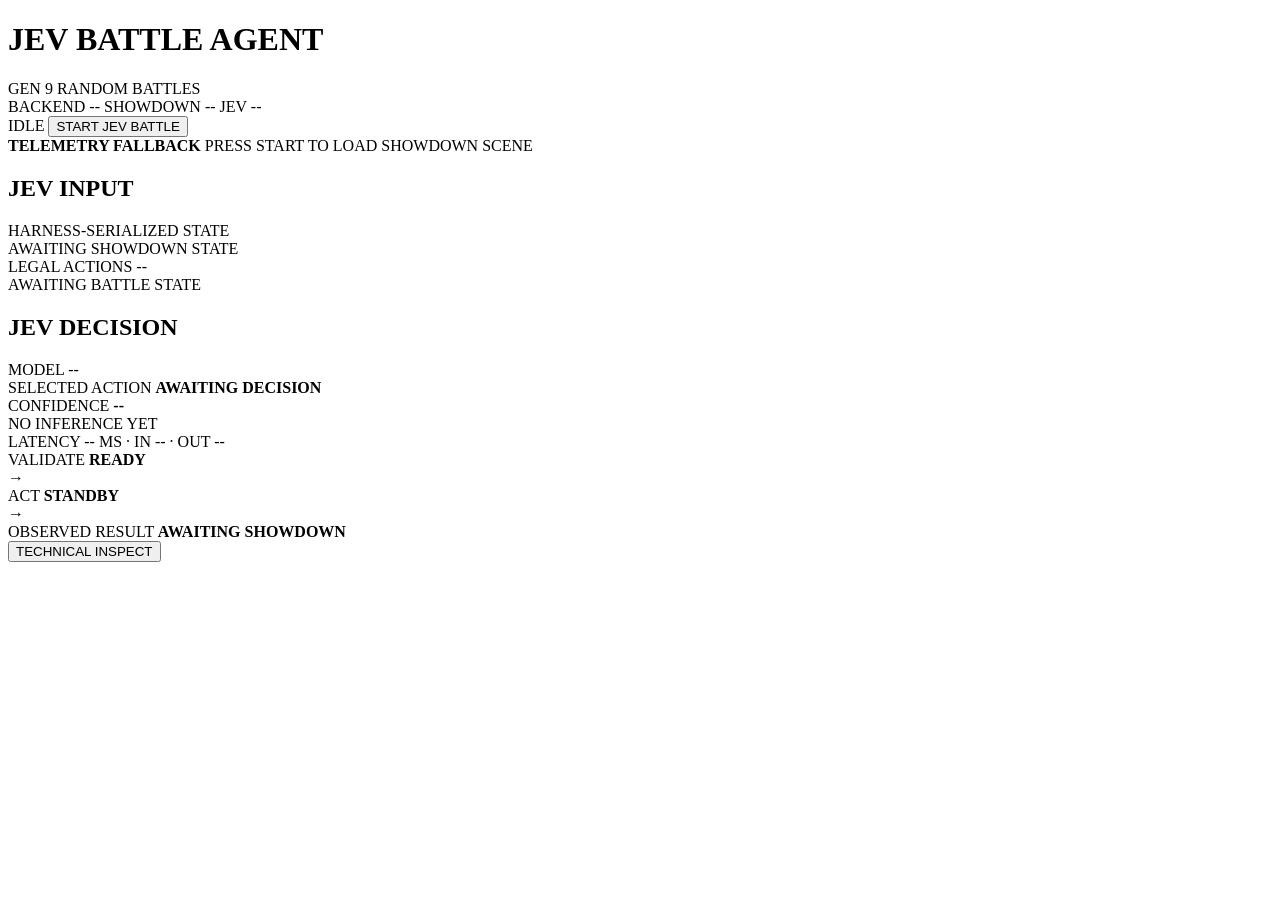
==== src/jev_showdown/web/static/index.html @ e9d83fb7 "test: validate dashboard overhaul" ====
<!DOCTYPE html>
<html lang="en">
<head>
  <meta charset="UTF-8">
  <meta name="viewport" content="width=device-width, initial-scale=1.0">
  <title>JEV BATTLE AGENT</title>
  <link rel="icon" href="data:image/svg+xml,%3Csvg xmlns='http://www.w3.org/2000/svg' viewBox='0 0 100 100'%3E%3Ccircle cx='50' cy='50' r='46' fill='%23ff007f'/%3E%3Cpath d='M4 50a46 46 0 0 0 92 0z' fill='%23e8e8f0'/%3E%3Crect x='4' y='46' width='92' height='8' fill='%230b0d1b'/%3E%3Ccircle cx='50' cy='50' r='16' fill='%230b0d1b'/%3E%3Ccircle cx='50' cy='50' r='9' fill='%23e8e8f0'/%3E%3C/svg%3E">
  <link rel="stylesheet" href="/static/style.css">
  <link rel="preconnect" href="https://fonts.googleapis.com">
  <link rel="preconnect" href="https://fonts.gstatic.com" crossorigin>
  <link href="https://fonts.googleapis.com/css2?family=Press+Start+2P&family=Share+Tech+Mono&display=swap" rel="stylesheet">
</head>
<body class="arcade-theme">
  <div class="scanlines" aria-hidden="true"></div>
  <div class="crt-vignette" aria-hidden="true"></div>

  <header class="topbar">
    <div class="brand-mark" aria-hidden="true">
      <span class="pokeball-core"></span>
    </div>
    <div class="brand-copy">
      <h1>JEV BATTLE AGENT</h1>
      <span>GEN 9 RANDOM BATTLES</span>
    </div>
    <div class="system-status" aria-label="System status">
      <span id="backend-status" class="status-chip">BACKEND --</span>
      <span id="showdown-connection-status" class="status-chip">SHOWDOWN --</span>
      <span id="jev-status" class="status-chip">JEV --</span>
    </div>
    <span id="game-state" class="game-state">IDLE</span>
    <button id="start-btn" class="arcade-btn" type="button">START JEV BATTLE</button>
  </header>

  <main class="dashboard-main">
    <section class="battle-bay" aria-label="Official Pokemon Showdown battle">
      <div id="showdown-arena" class="showdown-arena" hidden>
        <div class="showdown-stage-canvas">
          <div id="showdown-frame" class="showdown-stage-viewport"></div>
          <div id="showdown-log" class="showdown-log-viewport"></div>
          <div id="showdown-caption" class="showdown-caption" aria-live="polite"></div>
          <div id="showdown-status" class="showdown-status">SHOWDOWN --</div>
        </div>
      </div>
      <div id="arena-fallback" class="arena-fallback">
        <strong>TELEMETRY FALLBACK</strong>
        <span id="fallback-arena-copy">PRESS START TO LOAD SHOWDOWN SCENE</span>
      </div>
    </section>

    <aside class="decision-rail" aria-label="Jev decision telemetry">
      <section id="jev-input" class="decision-card">
        <header class="card-heading">
          <h2>JEV INPUT</h2>
          <span>HARNESS-SERIALIZED STATE</span>
        </header>
        <div id="input-summary" class="input-summary">AWAITING SHOWDOWN STATE</div>
        <div id="input-facts" class="fact-chips" aria-label="Harness calculated facts"></div>
        <div class="action-heading">
          <span>LEGAL ACTIONS</span>
          <span id="legal-action-count">--</span>
        </div>
        <div id="legal-actions" class="legal-actions">
          <span class="empty-note">AWAITING BATTLE STATE</span>
        </div>
      </section>

      <section id="jev-output" class="decision-card">
        <header class="card-heading">
          <h2>JEV DECISION</h2>
          <span id="decision-source">MODEL --</span>
        </header>
        <div id="jev-loader" class="jev-loader" hidden>
          <span class="arcade-spinner" aria-hidden="true"></span>
          <span>WAITING FOR JEV</span>
        </div>
        <div class="decision-choice-block">
          <span class="field-label">SELECTED ACTION</span>
          <strong id="decision-choice">AWAITING DECISION</strong>
        </div>
        <div class="confidence-block">
          <span class="field-label">CONFIDENCE</span>
          <strong id="decision-confidence">--</strong>
        </div>
        <div id="decision-probabilities" class="probabilities">
          <span class="empty-note">NO INFERENCE YET</span>
        </div>
        <div id="decision-meta" class="decision-meta">LATENCY -- MS &middot; IN -- &middot; OUT --</div>
        <div id="fallback-banner" class="fallback-banner" role="alert" hidden></div>
      </section>
    </aside>
  </main>

  <footer id="truth-strip" class="truth-strip" aria-label="Decision action trace">
    <div id="validate-step" class="trace-step">
      <span class="trace-label">VALIDATE</span>
      <strong>READY</strong>
    </div>
    <span class="trace-arrow" aria-hidden="true">&#8594;</span>
    <div id="act-step" class="trace-step">
      <span class="trace-label">ACT</span>
      <strong>STANDBY</strong>
    </div>
    <span class="trace-arrow" aria-hidden="true">&#8594;</span>
    <div id="result-step" class="trace-step trace-result">
      <span class="trace-label">OBSERVED RESULT</span>
      <strong>AWAITING SHOWDOWN</strong>
    </div>
    <button id="technical-inspect" class="inspect-button" type="button">TECHNICAL INSPECT</button>
  </footer>

  <aside id="inspect-drawer" class="inspect-drawer" hidden aria-label="Technical inspection">
    <div class="inspect-header">
      <h2>TECHNICAL INSPECTION</h2>
      <button id="inspect-close" class="mini-btn" type="button">CLOSE</button>
    </div>
    <nav id="inspect-tabs" class="inspect-tabs" aria-label="Inspection data tabs">
      <button class="inspect-tab active" type="button" data-inspect-tab="state">STATE</button>
      <button class="inspect-tab" type="button" data-inspect-tab="request">JEV REQUEST</button>
      <button class="inspect-tab" type="button" data-inspect-tab="response">JEV RESPONSE</button>
      <button class="inspect-tab" type="button" data-inspect-tab="validation">VALIDATION</button>
      <button class="inspect-tab" type="button" data-inspect-tab="protocol">PROTOCOL</button>
    </nav>
    <pre id="inspect-content" class="inspect-content">No battle data yet.</pre>
  </aside>

  <script src="/static/showdown-renderer.js?v=2"></script>
  <script src="/static/app.js?v=8"></script>
</body>
</html>
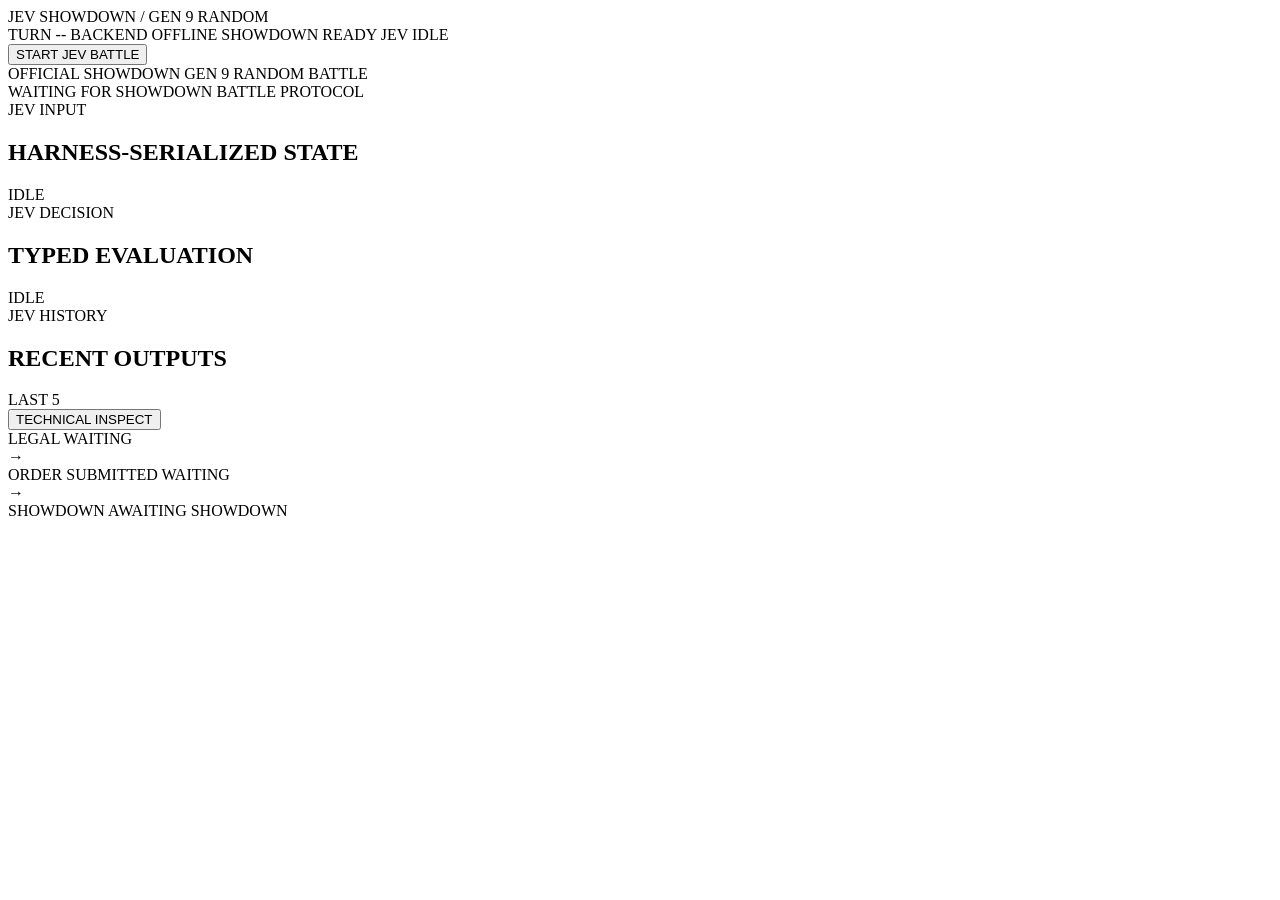
==== commit b6aadd83: "feat: add battle-first dashboard shell" ====
--- a/src/jev_showdown/web/static/index.html
+++ b/src/jev_showdown/web/static/index.html
@@ -1,129 +1,111 @@
-<!DOCTYPE html>
+<!doctype html>
 <html lang="en">
 <head>
-  <meta charset="UTF-8">
-  <meta name="viewport" content="width=device-width, initial-scale=1.0">
+  <meta charset="utf-8">
+  <meta name="viewport" content="width=device-width, initial-scale=1">
   <title>JEV BATTLE AGENT</title>
-  <link rel="icon" href="data:image/svg+xml,%3Csvg xmlns='http://www.w3.org/2000/svg' viewBox='0 0 100 100'%3E%3Ccircle cx='50' cy='50' r='46' fill='%23ff007f'/%3E%3Cpath d='M4 50a46 46 0 0 0 92 0z' fill='%23e8e8f0'/%3E%3Crect x='4' y='46' width='92' height='8' fill='%230b0d1b'/%3E%3Ccircle cx='50' cy='50' r='16' fill='%230b0d1b'/%3E%3Ccircle cx='50' cy='50' r='9' fill='%23e8e8f0'/%3E%3C/svg%3E">
   <link rel="stylesheet" href="/static/style.css">
-  <link rel="preconnect" href="https://fonts.googleapis.com">
-  <link rel="preconnect" href="https://fonts.gstatic.com" crossorigin>
-  <link href="https://fonts.googleapis.com/css2?family=Press+Start+2P&family=Share+Tech+Mono&display=swap" rel="stylesheet">
 </head>
-<body class="arcade-theme">
-  <div class="scanlines" aria-hidden="true"></div>
-  <div class="crt-vignette" aria-hidden="true"></div>
+<body>
+  <div id="dashboard-root" class="app-shell">
+    <header class="topbar">
+      <div class="brand-block">
+        <span class="brand-mark">JEV</span>
+        <span class="brand-context">SHOWDOWN / GEN 9 RANDOM</span>
+      </div>
+      <div class="topbar-readouts" aria-label="System status">
+        <span id="turn-readout" class="status-readout">TURN --</span>
+        <span id="backend-status" class="status-readout" data-state="idle">BACKEND OFFLINE</span>
+        <span id="showdown-connection" class="status-readout" data-state="idle">SHOWDOWN READY</span>
+        <span id="jev-status" class="status-readout" data-state="idle">JEV IDLE</span>
+      </div>
+      <button id="start-btn" class="start-button" type="button">START JEV BATTLE</button>
+    </header>
 
-  <header class="topbar">
-    <div class="brand-mark" aria-hidden="true">
-      <span class="pokeball-core"></span>
-    </div>
-    <div class="brand-copy">
-      <h1>JEV BATTLE AGENT</h1>
-      <span>GEN 9 RANDOM BATTLES</span>
-    </div>
-    <div class="system-status" aria-label="System status">
-      <span id="backend-status" class="status-chip">BACKEND --</span>
-      <span id="showdown-connection-status" class="status-chip">SHOWDOWN --</span>
-      <span id="jev-status" class="status-chip">JEV --</span>
-    </div>
-    <span id="game-state" class="game-state">IDLE</span>
-    <button id="start-btn" class="arcade-btn" type="button">START JEV BATTLE</button>
-  </header>
+    <main class="battle-layout">
+      <section id="showdown-arena" class="battle-bay" aria-label="Official Showdown battle scene">
+        <div class="battle-bay-heading">
+          <span class="section-kicker">OFFICIAL SHOWDOWN</span>
+          <span id="battle-format" class="heading-value">GEN 9 RANDOM BATTLE</span>
+        </div>
+        <div class="showdown-stage">
+          <div id="showdown-frame"></div>
+          <div id="showdown-log"></div>
+          <div id="showdown-status" class="scene-status" aria-live="polite">WAITING FOR SHOWDOWN BATTLE PROTOCOL</div>
+          <div id="renderer-fallback" class="renderer-fallback" hidden></div>
+        </div>
+      </section>
 
-  <main class="dashboard-main">
-    <section class="battle-bay" aria-label="Official Pokemon Showdown battle">
-      <div id="showdown-arena" class="showdown-arena" hidden>
-        <div class="showdown-stage-canvas">
-          <div id="showdown-frame" class="showdown-stage-viewport"></div>
-          <div id="showdown-log" class="showdown-log-viewport"></div>
-          <div id="showdown-caption" class="showdown-caption" aria-live="polite"></div>
-          <div id="showdown-status" class="showdown-status">SHOWDOWN --</div>
-        </div>
+      <aside class="decision-rail" aria-label="Jev decision console">
+        <section id="jev-input" class="console-section" aria-labelledby="jev-input-title">
+          <div class="section-heading">
+            <div>
+              <span class="section-kicker">JEV INPUT</span>
+              <h2 id="jev-input-title">HARNESS-SERIALIZED STATE</h2>
+            </div>
+            <span id="input-phase" class="section-state">IDLE</span>
+          </div>
+          <div id="jev-input-content" class="section-content"></div>
+        </section>
+
+        <section id="jev-decision" class="console-section decision-section" aria-labelledby="jev-decision-title">
+          <div class="section-heading">
+            <div>
+              <span class="section-kicker">JEV DECISION</span>
+              <h2 id="jev-decision-title">TYPED EVALUATION</h2>
+            </div>
+            <span id="decision-phase" class="section-state">IDLE</span>
+          </div>
+          <div id="jev-decision-content" class="section-content"></div>
+        </section>
+
+        <section id="jev-history" class="console-section history-section" aria-labelledby="jev-history-title">
+          <div class="section-heading">
+            <div>
+              <span class="section-kicker">JEV HISTORY</span>
+              <h2 id="jev-history-title">RECENT OUTPUTS</h2>
+            </div>
+            <span class="section-state">LAST 5</span>
+          </div>
+          <div id="jev-history-list" class="history-list"></div>
+        </section>
+
+        <button id="technical-inspect" class="inspect-button" type="button" aria-controls="inspect-drawer" aria-expanded="false">
+          TECHNICAL INSPECT
+        </button>
+      </aside>
+    </main>
+
+    <section id="truth-strip" class="truth-strip" aria-label="Adapter status" data-phase="IDLE">
+      <div class="truth-step" data-truth-step="legal">
+        <span class="truth-label">LEGAL</span>
+        <span id="truth-legal" class="truth-value">WAITING</span>
       </div>
-      <div id="arena-fallback" class="arena-fallback">
-        <strong>TELEMETRY FALLBACK</strong>
-        <span id="fallback-arena-copy">PRESS START TO LOAD SHOWDOWN SCENE</span>
+      <div class="truth-arrow" aria-hidden="true">&#8594;</div>
+      <div class="truth-step" data-truth-step="submitted">
+        <span class="truth-label">ORDER SUBMITTED</span>
+        <span id="truth-submitted" class="truth-value">WAITING</span>
+      </div>
+      <div class="truth-arrow" aria-hidden="true">&#8594;</div>
+      <div class="truth-step" data-truth-step="observed">
+        <span class="truth-label">SHOWDOWN</span>
+        <span id="truth-observed" class="truth-value">AWAITING SHOWDOWN</span>
       </div>
     </section>
 
-    <aside class="decision-rail" aria-label="Jev decision telemetry">
-      <section id="jev-input" class="decision-card">
-        <header class="card-heading">
-          <h2>JEV INPUT</h2>
-          <span>HARNESS-SERIALIZED STATE</span>
-        </header>
-        <div id="input-summary" class="input-summary">AWAITING SHOWDOWN STATE</div>
-        <div id="input-facts" class="fact-chips" aria-label="Harness calculated facts"></div>
-        <div class="action-heading">
-          <span>LEGAL ACTIONS</span>
-          <span id="legal-action-count">--</span>
+    <aside id="inspect-drawer" class="inspect-drawer" hidden aria-label="Technical inspection">
+      <div class="drawer-heading">
+        <div>
+          <span class="section-kicker">TECHNICAL INSPECTION</span>
+          <h2>LIVE DECISION RECORD</h2>
         </div>
-        <div id="legal-actions" class="legal-actions">
-          <span class="empty-note">AWAITING BATTLE STATE</span>
-        </div>
-      </section>
+        <button id="inspect-close" class="icon-button" type="button" aria-label="Close technical inspection">CLOSE</button>
+      </div>
+      <div id="inspect-content" class="inspect-content"></div>
+    </aside>
+  </div>
 
-      <section id="jev-output" class="decision-card">
-        <header class="card-heading">
-          <h2>JEV DECISION</h2>
-          <span id="decision-source">MODEL --</span>
-        </header>
-        <div id="jev-loader" class="jev-loader" hidden>
-          <span class="arcade-spinner" aria-hidden="true"></span>
-          <span>WAITING FOR JEV</span>
-        </div>
-        <div class="decision-choice-block">
-          <span class="field-label">SELECTED ACTION</span>
-          <strong id="decision-choice">AWAITING DECISION</strong>
-        </div>
-        <div class="confidence-block">
-          <span class="field-label">CONFIDENCE</span>
-          <strong id="decision-confidence">--</strong>
-        </div>
-        <div id="decision-probabilities" class="probabilities">
-          <span class="empty-note">NO INFERENCE YET</span>
-        </div>
-        <div id="decision-meta" class="decision-meta">LATENCY -- MS &middot; IN -- &middot; OUT --</div>
-        <div id="fallback-banner" class="fallback-banner" role="alert" hidden></div>
-      </section>
-    </aside>
-  </main>
-
-  <footer id="truth-strip" class="truth-strip" aria-label="Decision action trace">
-    <div id="validate-step" class="trace-step">
-      <span class="trace-label">VALIDATE</span>
-      <strong>READY</strong>
-    </div>
-    <span class="trace-arrow" aria-hidden="true">&#8594;</span>
-    <div id="act-step" class="trace-step">
-      <span class="trace-label">ACT</span>
-      <strong>STANDBY</strong>
-    </div>
-    <span class="trace-arrow" aria-hidden="true">&#8594;</span>
-    <div id="result-step" class="trace-step trace-result">
-      <span class="trace-label">OBSERVED RESULT</span>
-      <strong>AWAITING SHOWDOWN</strong>
-    </div>
-    <button id="technical-inspect" class="inspect-button" type="button">TECHNICAL INSPECT</button>
-  </footer>
-
-  <aside id="inspect-drawer" class="inspect-drawer" hidden aria-label="Technical inspection">
-    <div class="inspect-header">
-      <h2>TECHNICAL INSPECTION</h2>
-      <button id="inspect-close" class="mini-btn" type="button">CLOSE</button>
-    </div>
-    <nav id="inspect-tabs" class="inspect-tabs" aria-label="Inspection data tabs">
-      <button class="inspect-tab active" type="button" data-inspect-tab="state">STATE</button>
-      <button class="inspect-tab" type="button" data-inspect-tab="request">JEV REQUEST</button>
-      <button class="inspect-tab" type="button" data-inspect-tab="response">JEV RESPONSE</button>
-      <button class="inspect-tab" type="button" data-inspect-tab="validation">VALIDATION</button>
-      <button class="inspect-tab" type="button" data-inspect-tab="protocol">PROTOCOL</button>
-    </nav>
-    <pre id="inspect-content" class="inspect-content">No battle data yet.</pre>
-  </aside>
-
-  <script src="/static/showdown-renderer.js?v=2"></script>
-  <script src="/static/app.js?v=8"></script>
+  <script src="/static/showdown-renderer.js" defer></script>
+  <script src="/static/app.js" defer></script>
 </body>
 </html>
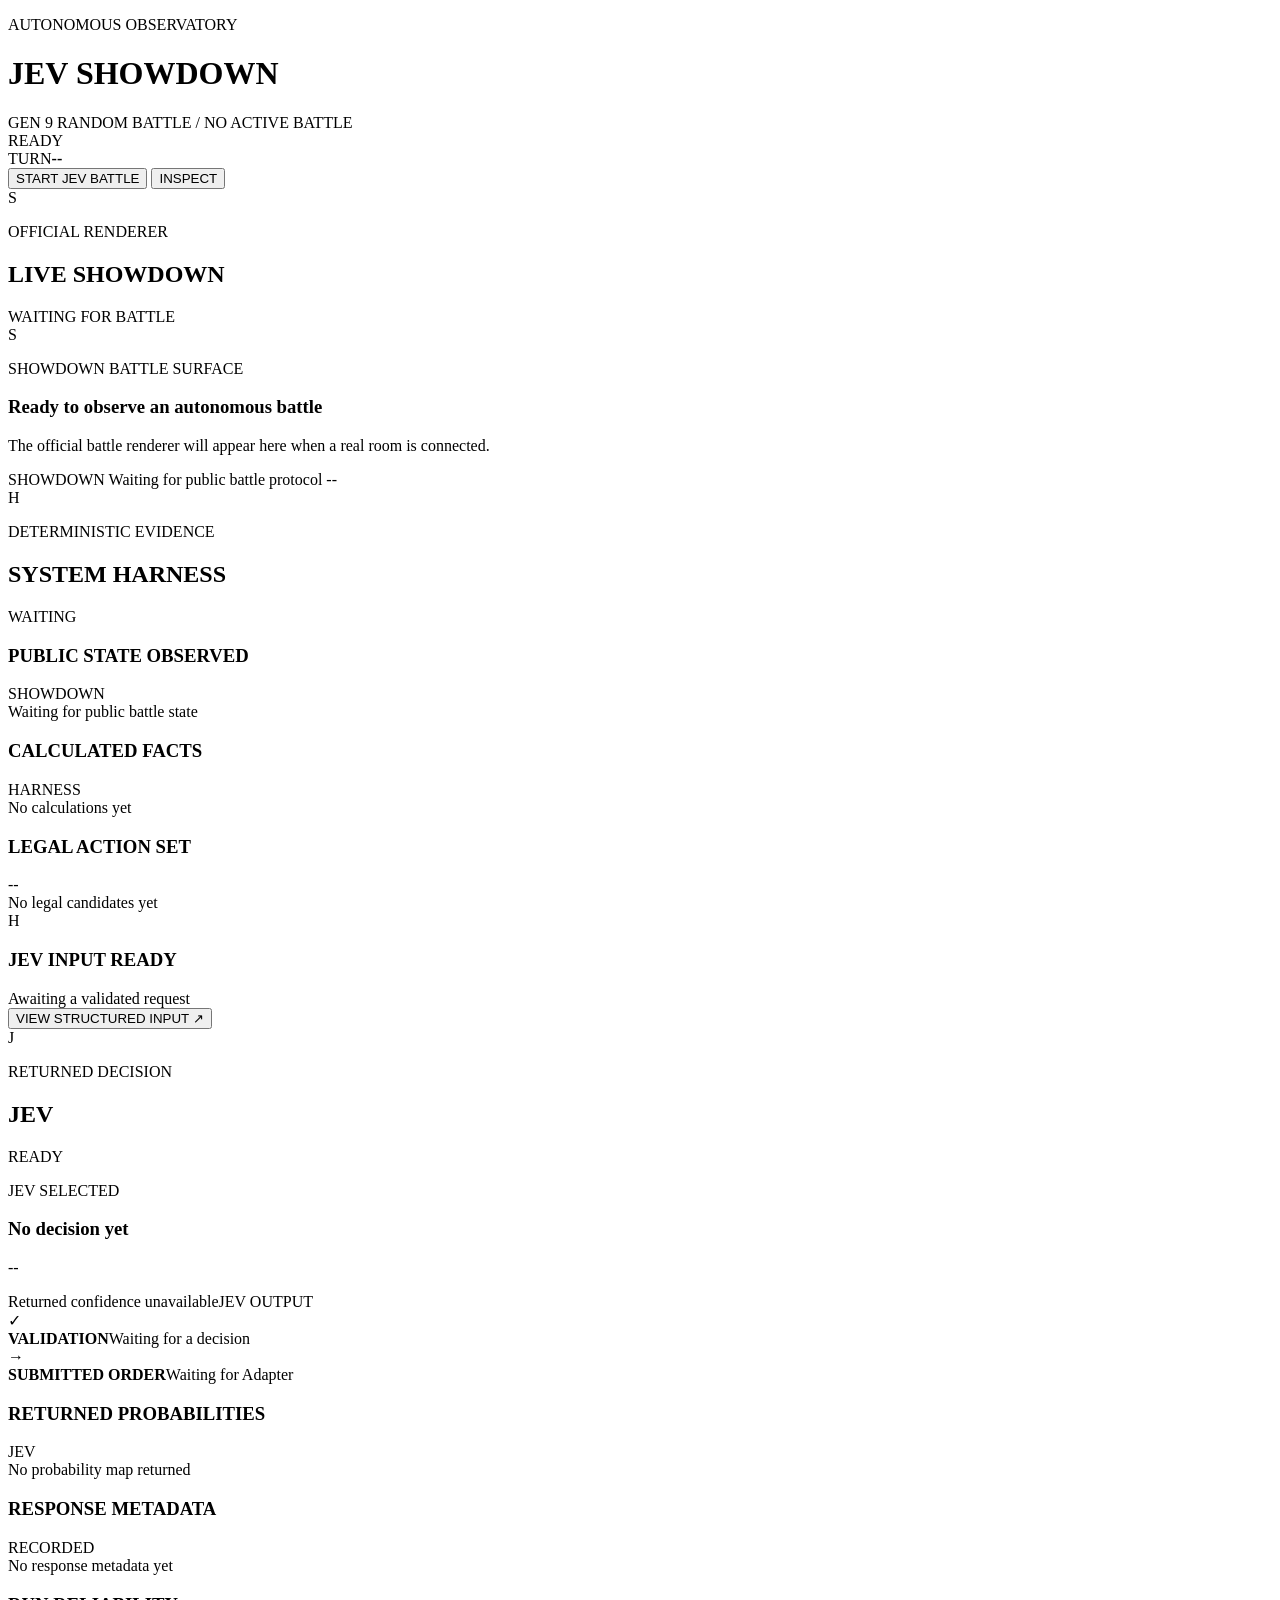
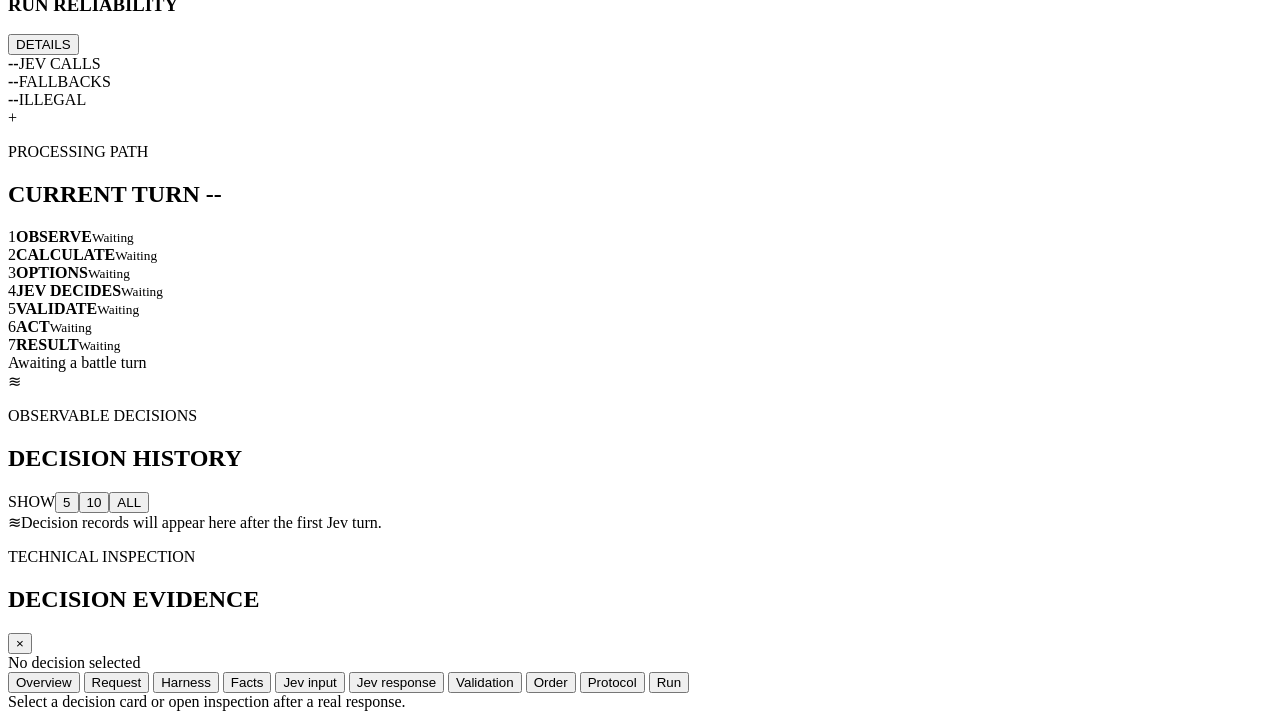
==== commit 2d5e427f: "feat: add semantic dashboard shell" ====
--- a/src/jev_showdown/web/static/index.html
+++ b/src/jev_showdown/web/static/index.html
@@ -3,109 +3,176 @@
 <head>
   <meta charset="utf-8">
   <meta name="viewport" content="width=device-width, initial-scale=1">
-  <title>JEV BATTLE AGENT</title>
+  <meta name="theme-color" content="#b9b9b3">
+  <title>Jev Showdown | Autonomous Battle Observability</title>
   <link rel="stylesheet" href="/static/style.css">
 </head>
 <body>
-  <div id="dashboard-root" class="app-shell">
-    <header class="topbar">
-      <div class="brand-block">
-        <span class="brand-mark">JEV</span>
-        <span class="brand-context">SHOWDOWN / GEN 9 RANDOM</span>
+  <div class="app-shell" id="app-shell">
+    <header class="topbar" aria-label="Jev Showdown status bar">
+      <div class="brand-lockup">
+        <span class="brand-pokeball" aria-hidden="true"><span></span></span>
+        <div>
+          <p class="eyebrow">AUTONOMOUS OBSERVATORY</p>
+          <h1>JEV SHOWDOWN</h1>
+        </div>
       </div>
-      <div class="topbar-readouts" aria-label="System status">
-        <span id="turn-readout" class="status-readout">TURN --</span>
-        <span id="backend-status" class="status-readout" data-state="idle">BACKEND OFFLINE</span>
-        <span id="showdown-connection" class="status-readout" data-state="idle">SHOWDOWN READY</span>
-        <span id="jev-status" class="status-readout" data-state="idle">JEV IDLE</span>
+      <div class="format-lockup">
+        <span class="format-label">GEN 9</span>
+        <span class="format-name" id="battle-format">RANDOM BATTLE</span>
+        <span class="format-separator" aria-hidden="true">/</span>
+        <span class="mono" id="battle-tag">NO ACTIVE BATTLE</span>
       </div>
-      <button id="start-btn" class="start-button" type="button">START JEV BATTLE</button>
+      <div class="topbar-status">
+        <div class="connection-state" id="connection-state">
+          <span class="status-dot" aria-hidden="true"></span>
+          <span data-connection-label>READY</span>
+        </div>
+        <div class="turn-marker"><span class="muted-label">TURN</span><strong id="current-turn-number">--</strong></div>
+        <button class="button button-primary" id="start-battle" type="button">START JEV BATTLE</button>
+        <button class="button button-quiet" id="open-inspector" type="button" aria-controls="inspection-drawer" aria-expanded="false">INSPECT</button>
+      </div>
     </header>
 
-    <main class="battle-layout">
-      <section id="showdown-arena" class="battle-bay" aria-label="Official Showdown battle scene">
-        <div class="battle-bay-heading">
-          <span class="section-kicker">OFFICIAL SHOWDOWN</span>
-          <span id="battle-format" class="heading-value">GEN 9 RANDOM BATTLE</span>
-        </div>
-        <div class="showdown-stage">
-          <div id="showdown-frame"></div>
-          <div id="showdown-log"></div>
-          <div id="showdown-status" class="scene-status" aria-live="polite">WAITING FOR SHOWDOWN BATTLE PROTOCOL</div>
-          <div id="renderer-fallback" class="renderer-fallback" hidden></div>
-        </div>
+    <main class="dashboard-main">
+      <section class="primary-grid" aria-label="Live battle and decision observability">
+        <section class="panel battle-panel" id="battle-panel" aria-labelledby="battle-title">
+          <div class="panel-heading battle-heading">
+            <div class="heading-left">
+              <span class="origin-mark origin-showdown" aria-hidden="true">S</span>
+              <div>
+                <p class="panel-kicker">OFFICIAL RENDERER</p>
+                <h2 id="battle-title">LIVE SHOWDOWN</h2>
+              </div>
+            </div>
+            <div class="heading-state"><span class="state-led" aria-hidden="true"></span><span id="battle-state-label">WAITING FOR BATTLE</span></div>
+          </div>
+          <div class="battle-stage" id="showdown-arena" aria-label="Official Pokémon Showdown battle surface">
+            <div class="battle-stage-grid" aria-hidden="true"></div>
+            <div class="showdown-canvas" id="showdown-canvas">
+              <div id="showdown-frame" class="showdown-frame"></div>
+              <div id="showdown-log" class="showdown-log" aria-label="Showdown battle messages"></div>
+            </div>
+            <div class="battle-empty" id="battle-empty-state">
+              <span class="empty-seal" aria-hidden="true">S</span>
+              <p class="eyebrow">SHOWDOWN BATTLE SURFACE</p>
+              <h3>Ready to observe an autonomous battle</h3>
+              <p>The official battle renderer will appear here when a real room is connected.</p>
+            </div>
+          </div>
+          <div class="battle-footline">
+            <span class="source-chip source-showdown">SHOWDOWN</span>
+            <span id="showdown-status">Waiting for public battle protocol</span>
+            <span class="mono subtle" id="last-observed">--</span>
+          </div>
+        </section>
+
+        <aside class="panel evidence-panel harness-panel" id="system-harness" aria-labelledby="harness-title">
+          <div class="panel-heading origin-heading harness-heading">
+            <div class="heading-left">
+              <span class="origin-mark origin-harness" aria-hidden="true">H</span>
+              <div><p class="panel-kicker">DETERMINISTIC EVIDENCE</p><h2 id="harness-title">SYSTEM HARNESS</h2></div>
+            </div>
+            <span class="state-badge state-neutral" id="harness-state">WAITING</span>
+          </div>
+          <div class="panel-scroll">
+            <section class="evidence-section" id="harness-observed-section" aria-labelledby="observed-title">
+              <div class="section-heading"><h3 id="observed-title">PUBLIC STATE OBSERVED</h3><span class="source-chip source-showdown">SHOWDOWN</span></div>
+              <div class="fact-grid" id="harness-observed-facts"><div class="empty-row">Waiting for public battle state</div></div>
+            </section>
+            <section class="evidence-section" id="harness-calculated-section" aria-labelledby="calculated-title">
+              <div class="section-heading"><h3 id="calculated-title">CALCULATED FACTS</h3><span class="source-chip source-harness">HARNESS</span></div>
+              <div id="harness-calculated-facts" class="calculation-stack"><div class="empty-row">No calculations yet</div></div>
+            </section>
+            <section class="evidence-section legal-section" id="harness-legal-section" aria-labelledby="legal-title">
+              <div class="section-heading"><h3 id="legal-title">LEGAL ACTION SET</h3><span class="count-badge" id="legal-count">--</span></div>
+              <div id="legal-actions" class="legal-actions"><div class="empty-row">No legal candidates yet</div></div>
+            </section>
+            <section class="handoff-card" id="jev-handoff" aria-labelledby="handoff-title">
+              <div class="handoff-title"><span class="origin-mark origin-harness" aria-hidden="true">H</span><h3 id="handoff-title">JEV INPUT READY</h3><span class="handoff-led" aria-hidden="true"></span></div>
+              <div id="handoff-summary" class="handoff-summary"><span>Awaiting a validated request</span></div>
+              <button class="text-button" type="button" data-inspect-tab="jev-input">VIEW STRUCTURED INPUT <span aria-hidden="true">↗</span></button>
+            </section>
+          </div>
+        </aside>
+
+        <aside class="panel evidence-panel jev-panel" id="jev-panel" aria-labelledby="jev-title">
+          <div class="panel-heading origin-heading jev-heading">
+            <div class="heading-left">
+              <span class="origin-mark origin-jev" aria-hidden="true">J</span>
+              <div><p class="panel-kicker">RETURNED DECISION</p><h2 id="jev-title">JEV</h2></div>
+            </div>
+            <span class="state-badge state-jev" id="jev-state">READY</span>
+          </div>
+          <div class="panel-scroll">
+            <section class="decision-hero" id="decision-hero">
+              <div class="hero-rivet" aria-hidden="true"></div>
+              <p class="panel-kicker">JEV SELECTED</p>
+              <h3 id="selected-action">No decision yet</h3>
+              <p class="mono action-id" id="selected-action-id">--</p>
+              <div class="hero-meta"><span id="selected-confidence">Returned confidence unavailable</span><span class="source-chip source-jev">JEV OUTPUT</span></div>
+            </section>
+            <section class="result-stack" id="adapter-result" aria-label="Adapter result">
+              <div class="result-row result-success" id="validation-result"><span class="result-icon" aria-hidden="true">✓</span><div><strong>VALIDATION</strong><span id="validation-label">Waiting for a decision</span></div></div>
+              <div class="result-row result-neutral" id="submission-result"><span class="result-icon" aria-hidden="true">→</span><div><strong>SUBMITTED ORDER</strong><span class="mono" id="submitted-order">Waiting for Adapter</span></div></div>
+            </section>
+            <section class="evidence-section probability-section" aria-labelledby="probability-title">
+              <div class="section-heading"><h3 id="probability-title">RETURNED PROBABILITIES</h3><span class="source-chip source-jev">JEV</span></div>
+              <div id="probability-chart" class="probability-chart"><div class="empty-row">No probability map returned</div></div>
+            </section>
+            <section class="evidence-section metadata-section" aria-labelledby="metadata-title">
+              <div class="section-heading"><h3 id="metadata-title">RESPONSE METADATA</h3><span class="source-chip source-jev">RECORDED</span></div>
+              <div id="jev-metadata" class="fact-grid"><div class="empty-row">No response metadata yet</div></div>
+            </section>
+            <section class="reliability-card" aria-labelledby="reliability-title">
+              <div class="section-heading"><h3 id="reliability-title">RUN RELIABILITY</h3><button class="text-button" type="button" data-inspect-tab="run-metrics">DETAILS</button></div>
+              <div id="reliability-tiles" class="reliability-tiles"><div class="metric-tile"><strong>--</strong><span>JEV CALLS</span></div><div class="metric-tile"><strong>--</strong><span>FALLBACKS</span></div><div class="metric-tile"><strong>--</strong><span>ILLEGAL</span></div></div>
+            </section>
+          </div>
+        </aside>
       </section>
 
-      <aside class="decision-rail" aria-label="Jev decision console">
-        <section id="jev-input" class="console-section" aria-labelledby="jev-input-title">
-          <div class="section-heading">
-            <div>
-              <span class="section-kicker">JEV INPUT</span>
-              <h2 id="jev-input-title">HARNESS-SERIALIZED STATE</h2>
-            </div>
-            <span id="input-phase" class="section-state">IDLE</span>
-          </div>
-          <div id="jev-input-content" class="section-content"></div>
-        </section>
+      <section class="turn-strip panel" id="current-turn-strip" aria-labelledby="turn-strip-title">
+        <div class="turn-strip-title"><span class="turn-icon" aria-hidden="true">+</span><div><p class="panel-kicker">PROCESSING PATH</p><h2 id="turn-strip-title">CURRENT TURN <span id="turn-strip-number">--</span></h2></div></div>
+        <div class="lifecycle-track" id="lifecycle-track" aria-label="Current turn processing stages">
+          <div class="lifecycle-stage" data-stage="observe"><span class="stage-marker">1</span><strong>OBSERVE</strong><small>Waiting</small></div><span class="stage-connector"></span>
+          <div class="lifecycle-stage" data-stage="calculate"><span class="stage-marker">2</span><strong>CALCULATE</strong><small>Waiting</small></div><span class="stage-connector"></span>
+          <div class="lifecycle-stage" data-stage="options"><span class="stage-marker">3</span><strong>OPTIONS</strong><small>Waiting</small></div><span class="stage-connector"></span>
+          <div class="lifecycle-stage" data-stage="jev"><span class="stage-marker">4</span><strong>JEV DECIDES</strong><small>Waiting</small></div><span class="stage-connector"></span>
+          <div class="lifecycle-stage" data-stage="validate"><span class="stage-marker">5</span><strong>VALIDATE</strong><small>Waiting</small></div><span class="stage-connector"></span>
+          <div class="lifecycle-stage" data-stage="act"><span class="stage-marker">6</span><strong>ACT</strong><small>Waiting</small></div><span class="stage-connector"></span>
+          <div class="lifecycle-stage" data-stage="result"><span class="stage-marker">7</span><strong>RESULT</strong><small>Waiting</small></div>
+        </div>
+        <div class="turn-summary" id="turn-summary"><span class="summary-led" aria-hidden="true"></span><span>Awaiting a battle turn</span></div>
+      </section>
 
-        <section id="jev-decision" class="console-section decision-section" aria-labelledby="jev-decision-title">
-          <div class="section-heading">
-            <div>
-              <span class="section-kicker">JEV DECISION</span>
-              <h2 id="jev-decision-title">TYPED EVALUATION</h2>
-            </div>
-            <span id="decision-phase" class="section-state">IDLE</span>
-          </div>
-          <div id="jev-decision-content" class="section-content"></div>
-        </section>
-
-        <section id="jev-history" class="console-section history-section" aria-labelledby="jev-history-title">
-          <div class="section-heading">
-            <div>
-              <span class="section-kicker">JEV HISTORY</span>
-              <h2 id="jev-history-title">RECENT OUTPUTS</h2>
-            </div>
-            <span class="section-state">LAST 5</span>
-          </div>
-          <div id="jev-history-list" class="history-list"></div>
-        </section>
-
-        <button id="technical-inspect" class="inspect-button" type="button" aria-controls="inspect-drawer" aria-expanded="false">
-          TECHNICAL INSPECT
-        </button>
-      </aside>
+      <section class="history-panel panel" id="decision-history" aria-labelledby="history-title">
+        <div class="history-heading"><div class="heading-left"><span class="origin-mark origin-history" aria-hidden="true">≋</span><div><p class="panel-kicker">OBSERVABLE DECISIONS</p><h2 id="history-title">DECISION HISTORY</h2></div></div><div class="history-controls"><span class="muted-label">SHOW</span><button class="history-filter is-active" type="button" data-history-limit="5">5</button><button class="history-filter" type="button" data-history-limit="10">10</button><button class="history-filter" type="button" data-history-limit="all">ALL</button></div></div>
+        <div id="history-list" class="history-list"><div class="history-empty"><span class="empty-seal" aria-hidden="true">≋</span><span>Decision records will appear here after the first Jev turn.</span></div></div>
+      </section>
     </main>
 
-    <section id="truth-strip" class="truth-strip" aria-label="Adapter status" data-phase="IDLE">
-      <div class="truth-step" data-truth-step="legal">
-        <span class="truth-label">LEGAL</span>
-        <span id="truth-legal" class="truth-value">WAITING</span>
+    <aside class="inspection-drawer" id="inspection-drawer" aria-labelledby="inspection-title" aria-hidden="true">
+      <div class="drawer-heading"><div><p class="panel-kicker">TECHNICAL INSPECTION</p><h2 id="inspection-title">DECISION EVIDENCE</h2></div><button class="icon-button" id="close-inspector" type="button" aria-label="Close technical inspection">×</button></div>
+      <div class="drawer-selection" id="drawer-selection">No decision selected</div>
+      <div class="drawer-tabs" role="tablist" aria-label="Decision evidence views">
+        <button role="tab" aria-selected="true" class="drawer-tab is-active" data-inspect-tab="overview">Overview</button>
+        <button role="tab" aria-selected="false" class="drawer-tab" data-inspect-tab="showdown-request">Request</button>
+        <button role="tab" aria-selected="false" class="drawer-tab" data-inspect-tab="harness-state">Harness</button>
+        <button role="tab" aria-selected="false" class="drawer-tab" data-inspect-tab="calculated-facts">Facts</button>
+        <button role="tab" aria-selected="false" class="drawer-tab" data-inspect-tab="jev-input">Jev input</button>
+        <button role="tab" aria-selected="false" class="drawer-tab" data-inspect-tab="jev-response">Jev response</button>
+        <button role="tab" aria-selected="false" class="drawer-tab" data-inspect-tab="validation">Validation</button>
+        <button role="tab" aria-selected="false" class="drawer-tab" data-inspect-tab="submitted-order">Order</button>
+        <button role="tab" aria-selected="false" class="drawer-tab" data-inspect-tab="protocol-evidence">Protocol</button>
+        <button role="tab" aria-selected="false" class="drawer-tab" data-inspect-tab="run-metrics">Run</button>
       </div>
-      <div class="truth-arrow" aria-hidden="true">&#8594;</div>
-      <div class="truth-step" data-truth-step="submitted">
-        <span class="truth-label">ORDER SUBMITTED</span>
-        <span id="truth-submitted" class="truth-value">WAITING</span>
-      </div>
-      <div class="truth-arrow" aria-hidden="true">&#8594;</div>
-      <div class="truth-step" data-truth-step="observed">
-        <span class="truth-label">SHOWDOWN</span>
-        <span id="truth-observed" class="truth-value">AWAITING SHOWDOWN</span>
-      </div>
-    </section>
-
-    <aside id="inspect-drawer" class="inspect-drawer" hidden aria-label="Technical inspection">
-      <div class="drawer-heading">
-        <div>
-          <span class="section-kicker">TECHNICAL INSPECTION</span>
-          <h2>LIVE DECISION RECORD</h2>
-        </div>
-        <button id="inspect-close" class="icon-button" type="button" aria-label="Close technical inspection">CLOSE</button>
-      </div>
-      <div id="inspect-content" class="inspect-content"></div>
+      <div class="drawer-content" id="drawer-content" role="tabpanel"><div class="drawer-empty">Select a decision card or open inspection after a real response.</div></div>
     </aside>
+    <div class="drawer-scrim" id="drawer-scrim" aria-hidden="true"></div>
+    <div class="live-announcer" id="live-announcer" aria-live="polite" aria-atomic="true"></div>
   </div>
-
-  <script src="/static/showdown-renderer.js" defer></script>
-  <script src="/static/app.js" defer></script>
+  <script src="/static/showdown-renderer.js"></script>
+  <script type="module" src="/static/dashboard/app.js"></script>
 </body>
 </html>
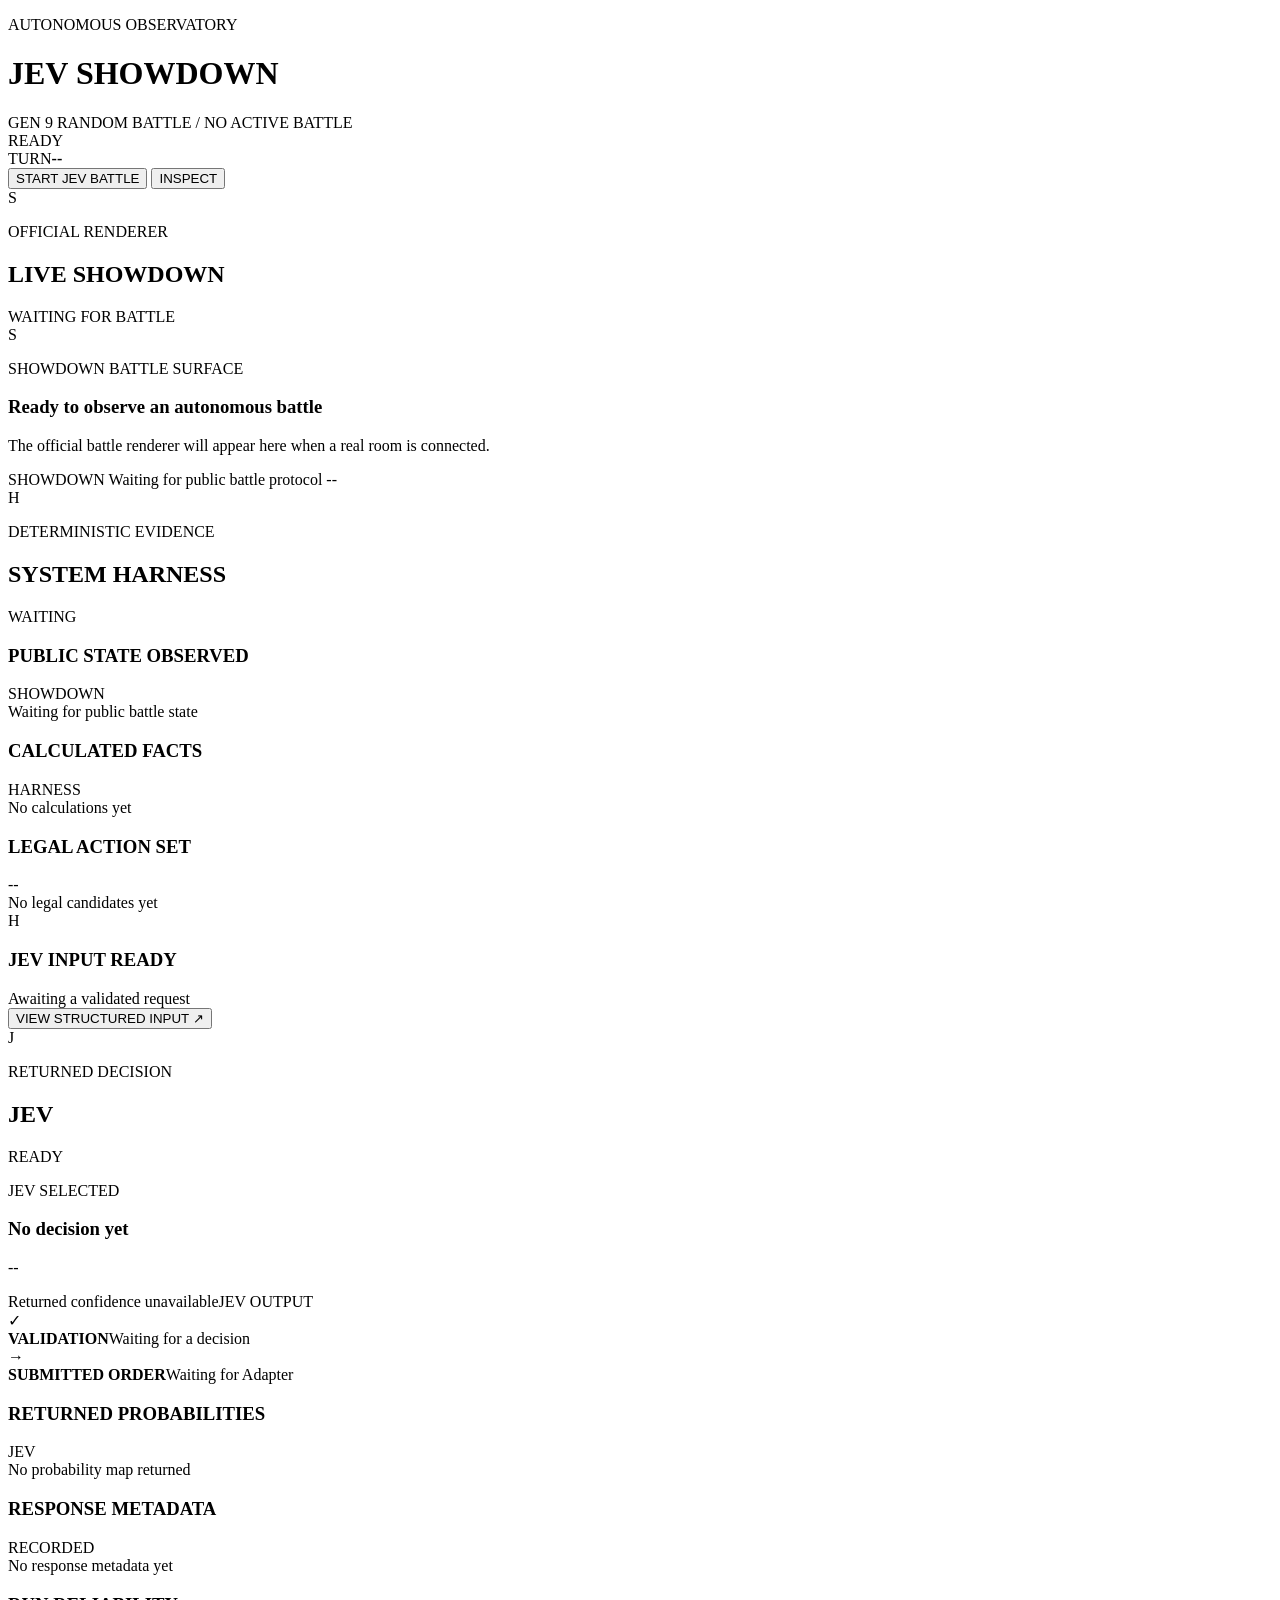
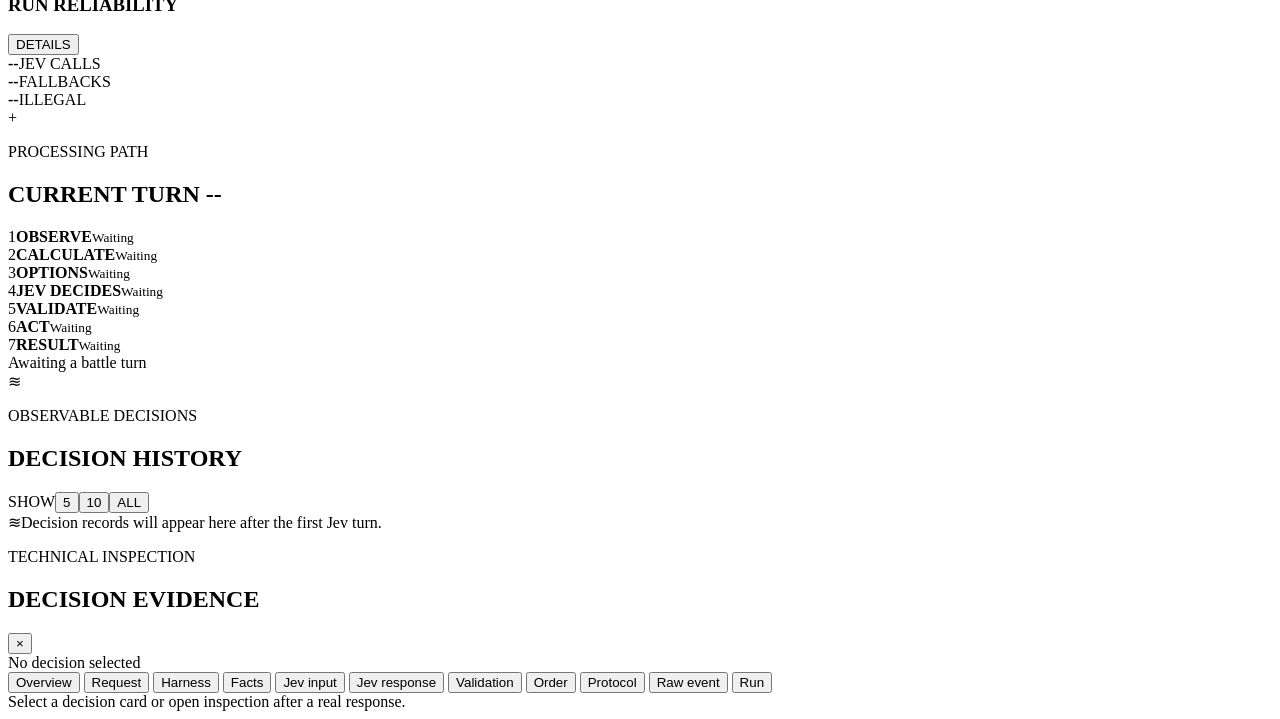
==== commit 1bd53773: "feat: add raw event inspection and event motion" ====
--- a/src/jev_showdown/web/static/index.html
+++ b/src/jev_showdown/web/static/index.html
@@ -165,6 +165,7 @@
         <button role="tab" aria-selected="false" class="drawer-tab" data-inspect-tab="validation">Validation</button>
         <button role="tab" aria-selected="false" class="drawer-tab" data-inspect-tab="submitted-order">Order</button>
         <button role="tab" aria-selected="false" class="drawer-tab" data-inspect-tab="protocol-evidence">Protocol</button>
+        <button role="tab" aria-selected="false" class="drawer-tab" data-inspect-tab="raw-event">Raw event</button>
         <button role="tab" aria-selected="false" class="drawer-tab" data-inspect-tab="run-metrics">Run</button>
       </div>
       <div class="drawer-content" id="drawer-content" role="tabpanel"><div class="drawer-empty">Select a decision card or open inspection after a real response.</div></div>
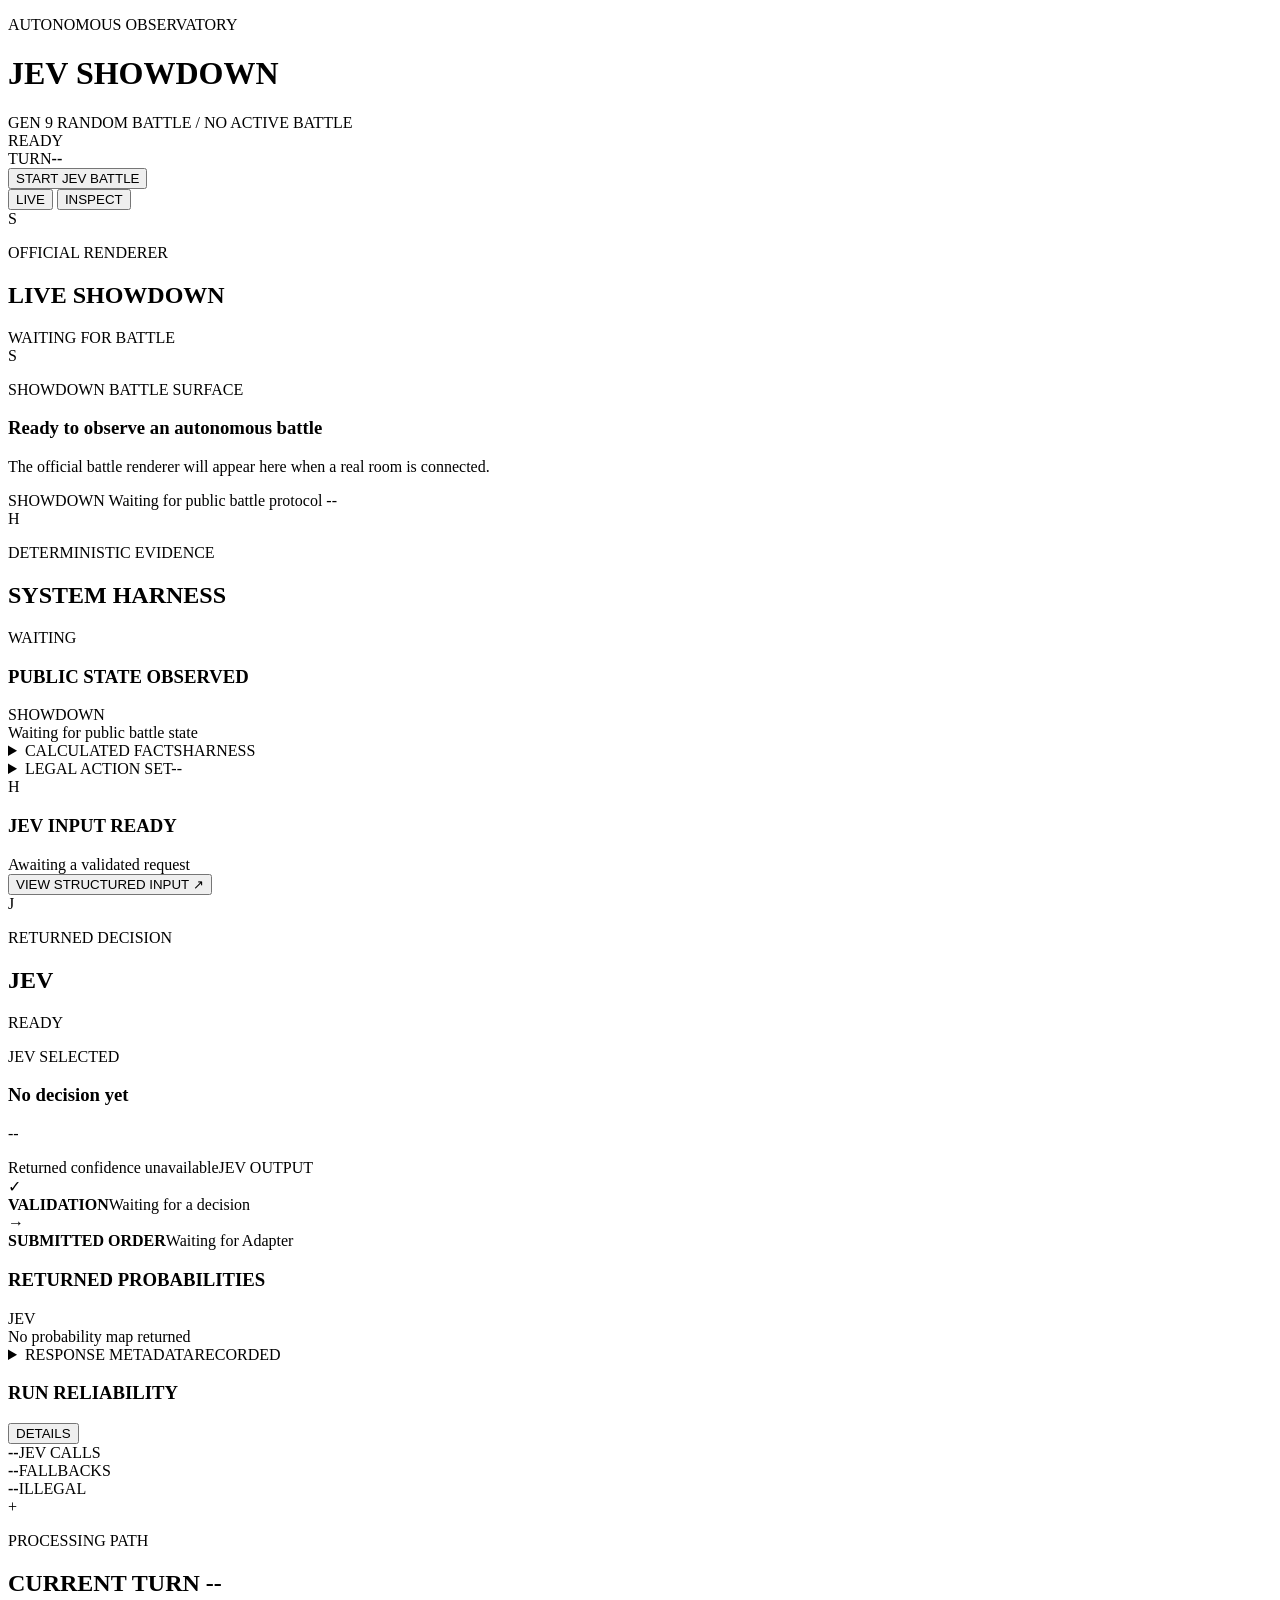
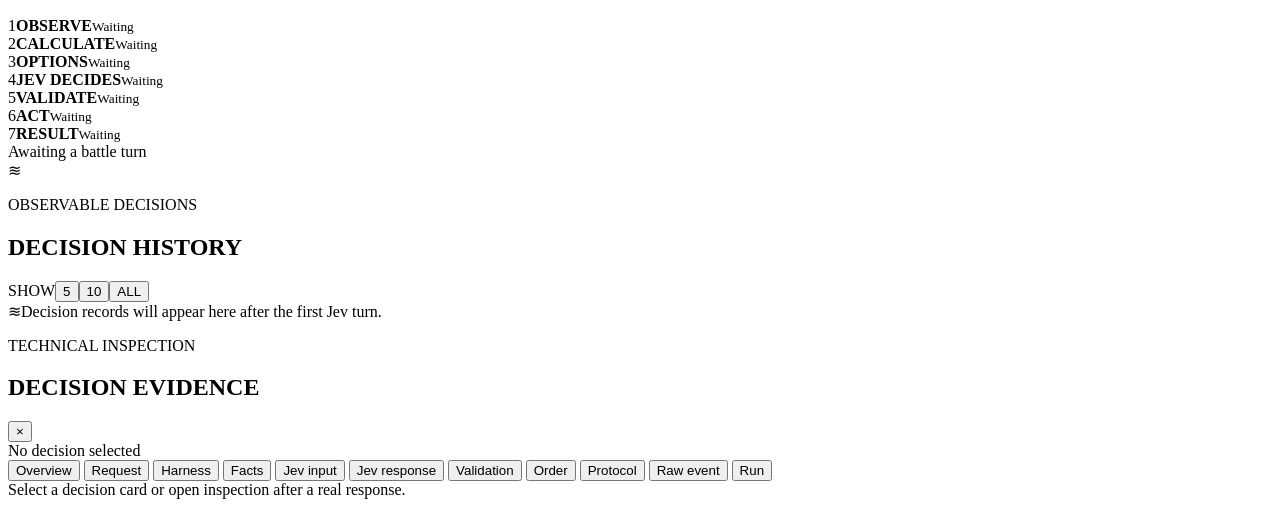
==== commit b69cfb6c: "feat: add live inspect dashboard shell" ====
--- a/src/jev_showdown/web/static/index.html
+++ b/src/jev_showdown/web/static/index.html
@@ -30,11 +30,14 @@
         </div>
         <div class="turn-marker"><span class="muted-label">TURN</span><strong id="current-turn-number">--</strong></div>
         <button class="button button-primary" id="start-battle" type="button">START JEV BATTLE</button>
-        <button class="button button-quiet" id="open-inspector" type="button" aria-controls="inspection-drawer" aria-expanded="false">INSPECT</button>
+        <div class="view-switcher" role="tablist" aria-label="Dashboard view">
+          <button class="view-tab is-active" id="live-view-tab" type="button" role="tab" aria-selected="true" aria-controls="live-view">LIVE</button>
+          <button class="view-tab" id="open-inspector" type="button" role="tab" aria-selected="false" aria-controls="inspection-drawer">INSPECT</button>
+        </div>
       </div>
     </header>
 
-    <main class="dashboard-main">
+    <main class="dashboard-main" id="live-view" role="tabpanel" aria-labelledby="live-view-tab">
       <section class="primary-grid" aria-label="Live battle and decision observability">
         <section class="panel battle-panel" id="battle-panel" aria-labelledby="battle-title">
           <div class="panel-heading battle-heading">
@@ -67,6 +70,7 @@
           </div>
         </section>
 
+        <div class="decision-rail" id="decision-rail">
         <aside class="panel evidence-panel harness-panel" id="system-harness" aria-labelledby="harness-title">
           <div class="panel-heading origin-heading harness-heading">
             <div class="heading-left">
@@ -80,14 +84,14 @@
               <div class="section-heading"><h3 id="observed-title">PUBLIC STATE OBSERVED</h3><span class="source-chip source-showdown">SHOWDOWN</span></div>
               <div class="fact-grid" id="harness-observed-facts"><div class="empty-row">Waiting for public battle state</div></div>
             </section>
-            <section class="evidence-section" id="harness-calculated-section" aria-labelledby="calculated-title">
-              <div class="section-heading"><h3 id="calculated-title">CALCULATED FACTS</h3><span class="source-chip source-harness">HARNESS</span></div>
+            <details class="evidence-disclosure" id="harness-calculated-disclosure">
+              <summary><span>CALCULATED FACTS</span><span class="source-chip source-harness">HARNESS</span></summary>
               <div id="harness-calculated-facts" class="calculation-stack"><div class="empty-row">No calculations yet</div></div>
-            </section>
-            <section class="evidence-section legal-section" id="harness-legal-section" aria-labelledby="legal-title">
-              <div class="section-heading"><h3 id="legal-title">LEGAL ACTION SET</h3><span class="count-badge" id="legal-count">--</span></div>
+            </details>
+            <details class="evidence-disclosure" id="harness-legal-disclosure">
+              <summary><span>LEGAL ACTION SET</span><span class="count-badge" id="legal-count">--</span></summary>
               <div id="legal-actions" class="legal-actions"><div class="empty-row">No legal candidates yet</div></div>
-            </section>
+            </details>
             <section class="handoff-card" id="jev-handoff" aria-labelledby="handoff-title">
               <div class="handoff-title"><span class="origin-mark origin-harness" aria-hidden="true">H</span><h3 id="handoff-title">JEV INPUT READY</h3><span class="handoff-led" aria-hidden="true"></span></div>
               <div id="handoff-summary" class="handoff-summary"><span>Awaiting a validated request</span></div>
@@ -120,16 +124,17 @@
               <div class="section-heading"><h3 id="probability-title">RETURNED PROBABILITIES</h3><span class="source-chip source-jev">JEV</span></div>
               <div id="probability-chart" class="probability-chart"><div class="empty-row">No probability map returned</div></div>
             </section>
-            <section class="evidence-section metadata-section" aria-labelledby="metadata-title">
-              <div class="section-heading"><h3 id="metadata-title">RESPONSE METADATA</h3><span class="source-chip source-jev">RECORDED</span></div>
+            <details class="evidence-disclosure" id="jev-metadata-disclosure">
+              <summary><span>RESPONSE METADATA</span><span class="source-chip source-jev">RECORDED</span></summary>
               <div id="jev-metadata" class="fact-grid"><div class="empty-row">No response metadata yet</div></div>
-            </section>
+            </details>
             <section class="reliability-card" aria-labelledby="reliability-title">
               <div class="section-heading"><h3 id="reliability-title">RUN RELIABILITY</h3><button class="text-button" type="button" data-inspect-tab="run-metrics">DETAILS</button></div>
               <div id="reliability-tiles" class="reliability-tiles"><div class="metric-tile"><strong>--</strong><span>JEV CALLS</span></div><div class="metric-tile"><strong>--</strong><span>FALLBACKS</span></div><div class="metric-tile"><strong>--</strong><span>ILLEGAL</span></div></div>
             </section>
           </div>
         </aside>
+        </div>
       </section>
 
       <section class="turn-strip panel" id="current-turn-strip" aria-labelledby="turn-strip-title">
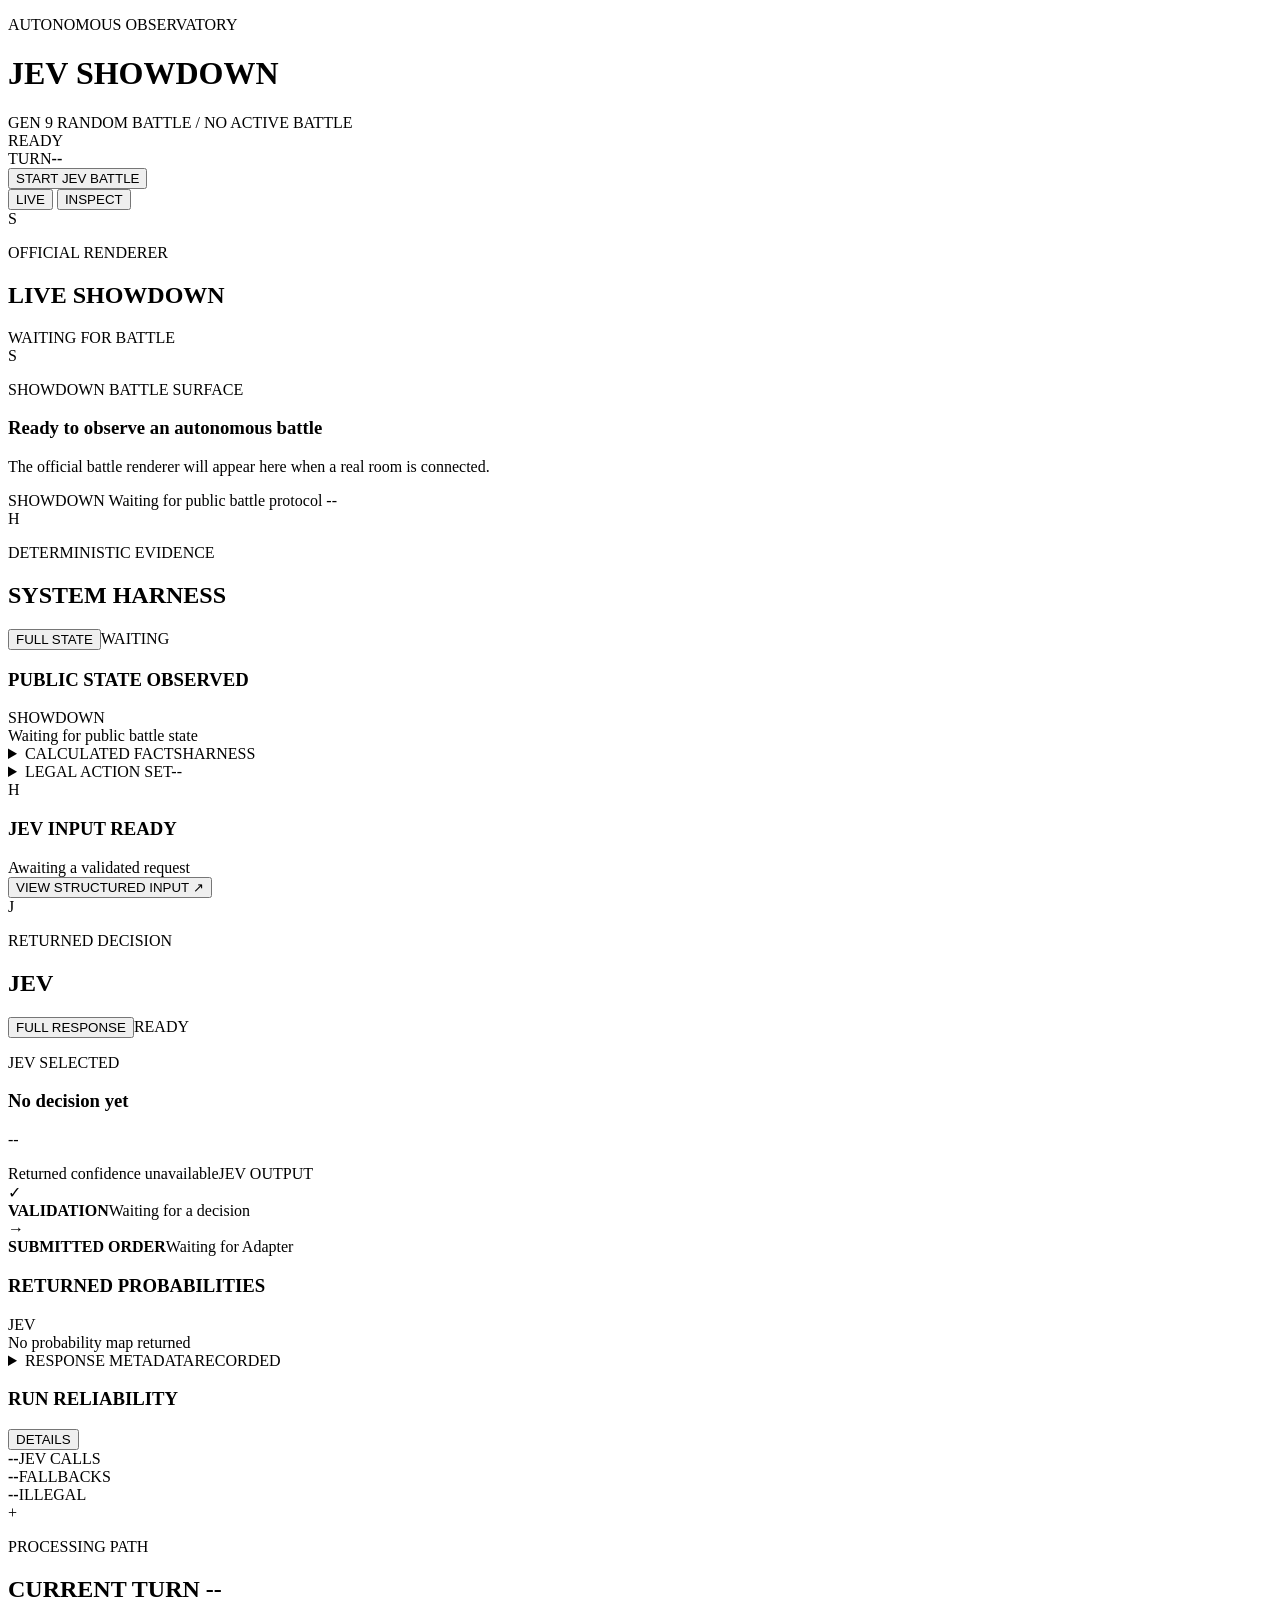
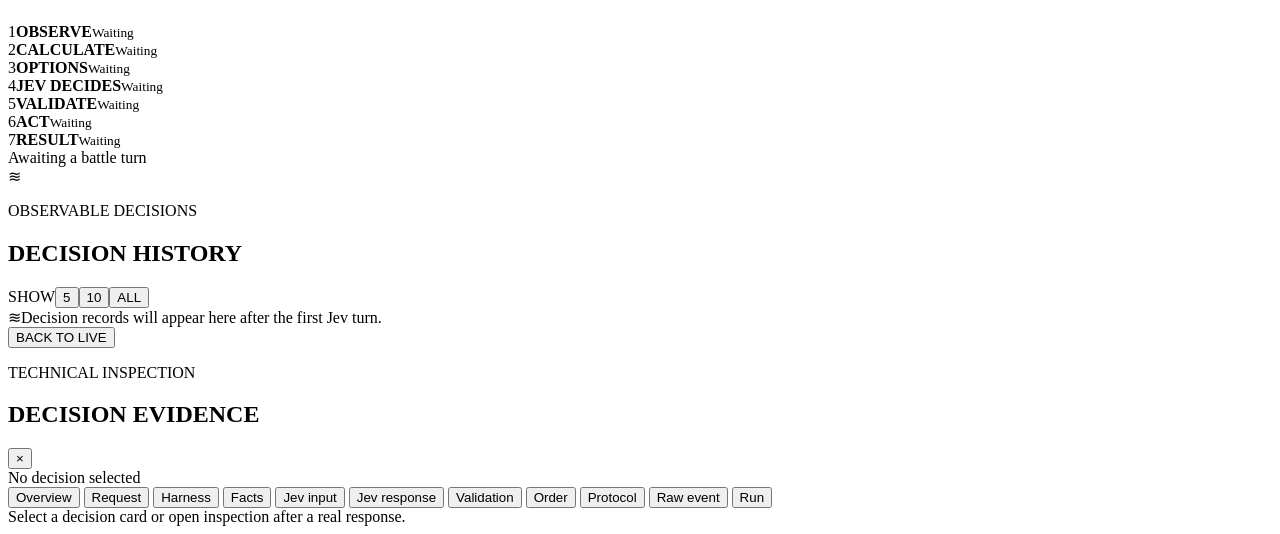
==== commit d86d6868: "fix: expose complete dashboard evidence" ====
--- a/src/jev_showdown/web/static/index.html
+++ b/src/jev_showdown/web/static/index.html
@@ -32,7 +32,7 @@
         <button class="button button-primary" id="start-battle" type="button">START JEV BATTLE</button>
         <div class="view-switcher" role="tablist" aria-label="Dashboard view">
           <button class="view-tab is-active" id="live-view-tab" type="button" role="tab" aria-selected="true" aria-controls="live-view">LIVE</button>
-          <button class="view-tab" id="open-inspector" type="button" role="tab" aria-selected="false" aria-controls="inspection-drawer">INSPECT</button>
+          <button class="view-tab" id="open-inspector" type="button" role="tab" aria-selected="false" aria-expanded="false" aria-controls="inspection-drawer">INSPECT</button>
         </div>
       </div>
     </header>
@@ -77,7 +77,7 @@
               <span class="origin-mark origin-harness" aria-hidden="true">H</span>
               <div><p class="panel-kicker">DETERMINISTIC EVIDENCE</p><h2 id="harness-title">SYSTEM HARNESS</h2></div>
             </div>
-            <span class="state-badge state-neutral" id="harness-state">WAITING</span>
+            <div class="panel-heading-actions"><button class="text-button panel-inspect-link" type="button" data-inspect-tab="harness-state">FULL STATE</button><span class="state-badge state-neutral" id="harness-state">WAITING</span></div>
           </div>
           <div class="panel-scroll">
             <section class="evidence-section" id="harness-observed-section" aria-labelledby="observed-title">
@@ -87,10 +87,12 @@
             <details class="evidence-disclosure" id="harness-calculated-disclosure">
               <summary><span>CALCULATED FACTS</span><span class="source-chip source-harness">HARNESS</span></summary>
               <div id="harness-calculated-facts" class="calculation-stack"><div class="empty-row">No calculations yet</div></div>
+              <button class="text-button disclosure-link" type="button" data-inspect-tab="calculated-facts">OPEN FULL CALCULATION RECORD</button>
             </details>
             <details class="evidence-disclosure" id="harness-legal-disclosure">
               <summary><span>LEGAL ACTION SET</span><span class="count-badge" id="legal-count">--</span></summary>
               <div id="legal-actions" class="legal-actions"><div class="empty-row">No legal candidates yet</div></div>
+              <button class="text-button disclosure-link" type="button" data-inspect-tab="calculated-facts">OPEN FULL ACTION SET</button>
             </details>
             <section class="handoff-card" id="jev-handoff" aria-labelledby="handoff-title">
               <div class="handoff-title"><span class="origin-mark origin-harness" aria-hidden="true">H</span><h3 id="handoff-title">JEV INPUT READY</h3><span class="handoff-led" aria-hidden="true"></span></div>
@@ -106,7 +108,7 @@
               <span class="origin-mark origin-jev" aria-hidden="true">J</span>
               <div><p class="panel-kicker">RETURNED DECISION</p><h2 id="jev-title">JEV</h2></div>
             </div>
-            <span class="state-badge state-jev" id="jev-state">READY</span>
+            <div class="panel-heading-actions"><button class="text-button panel-inspect-link" type="button" data-inspect-tab="jev-response">FULL RESPONSE</button><span class="state-badge state-jev" id="jev-state">READY</span></div>
           </div>
           <div class="panel-scroll">
             <section class="decision-hero" id="decision-hero">
@@ -157,7 +159,8 @@
       </section>
     </main>
 
-    <aside class="inspection-drawer" id="inspection-drawer" aria-labelledby="inspection-title" aria-hidden="true">
+    <aside class="inspection-drawer" id="inspection-drawer" role="tabpanel" aria-labelledby="open-inspector inspection-title" aria-hidden="true">
+      <button class="workbench-live-button" type="button" data-close-inspector>BACK TO LIVE</button>
       <div class="drawer-heading"><div><p class="panel-kicker">TECHNICAL INSPECTION</p><h2 id="inspection-title">DECISION EVIDENCE</h2></div><button class="icon-button" id="close-inspector" type="button" aria-label="Close technical inspection">×</button></div>
       <div class="drawer-selection" id="drawer-selection">No decision selected</div>
       <div class="drawer-tabs" role="tablist" aria-label="Decision evidence views">
